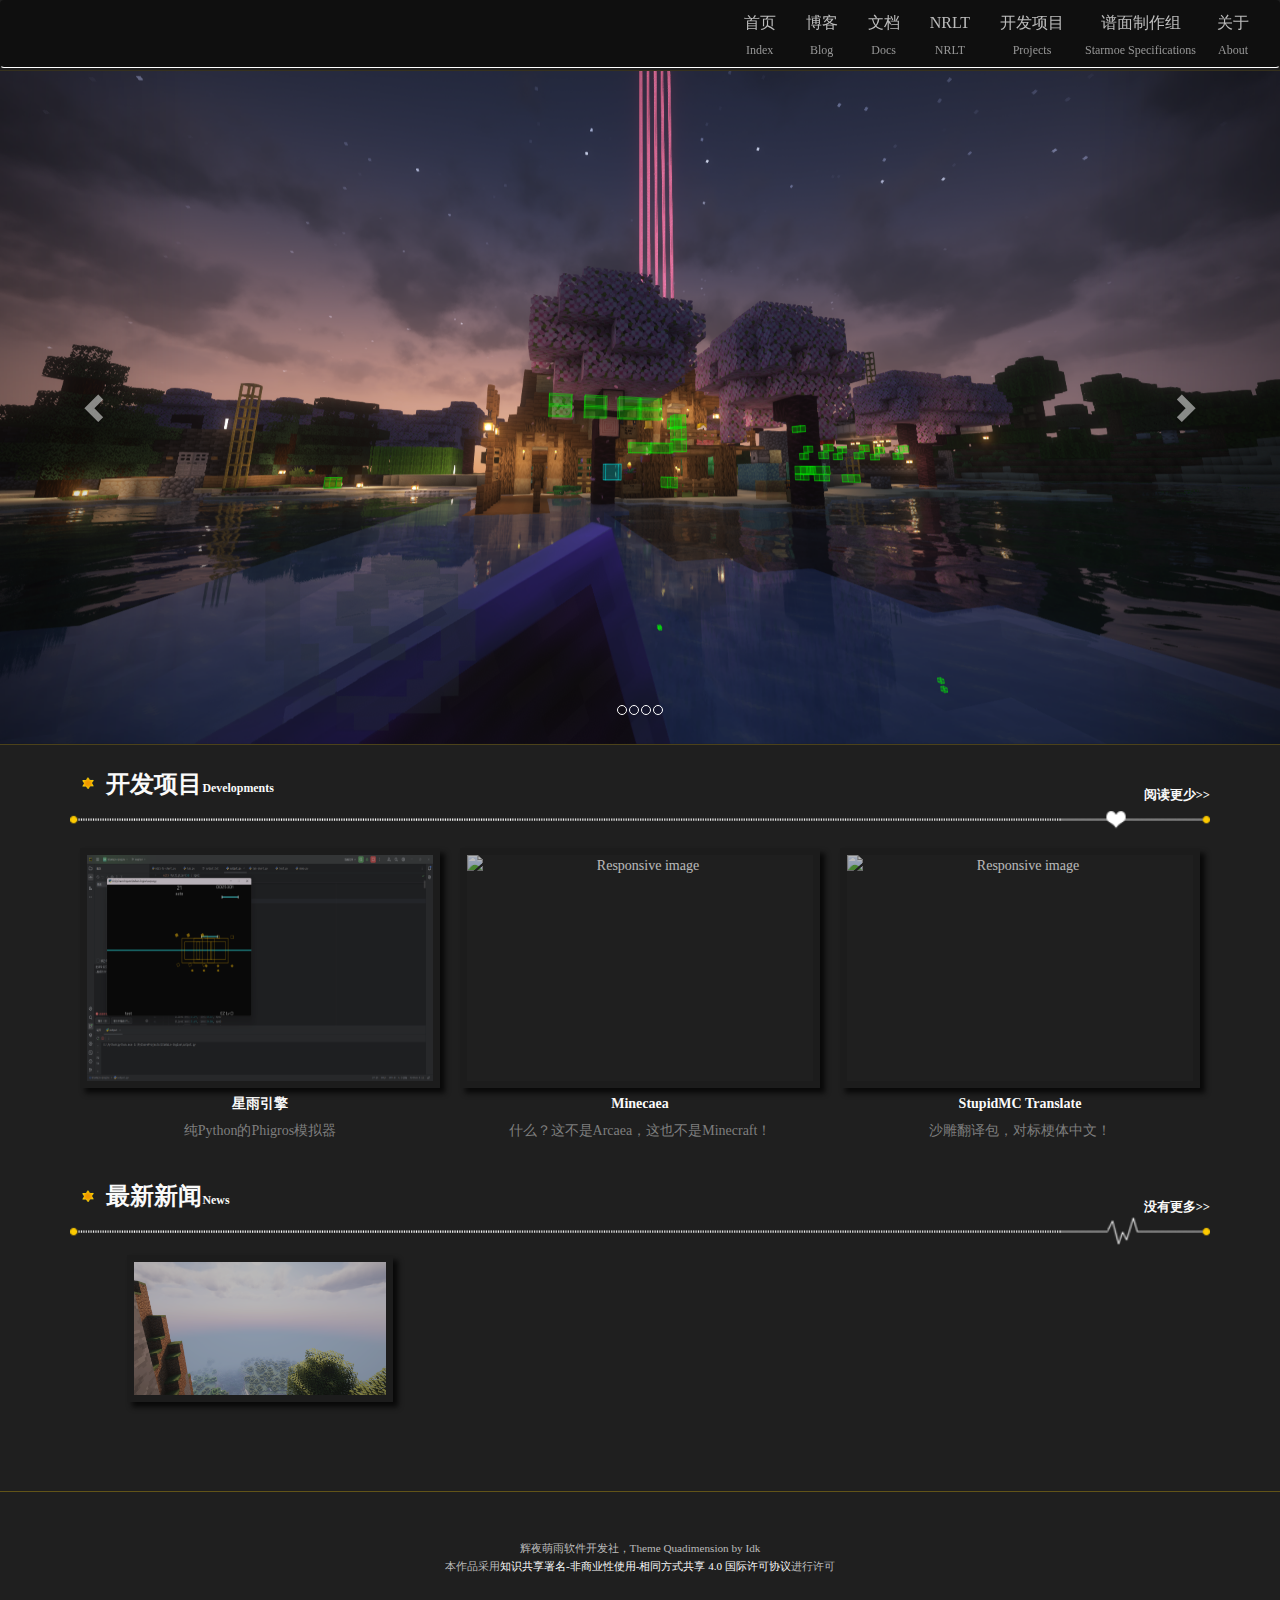
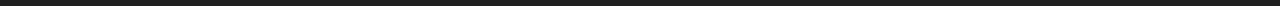
==== index.html @ 9dc1056e "Add files via upload" ====
<!doctype html>
<html>
<head>
    <meta charset="utf-8">
    <title>萌雨社-MoeRain Software Developments</title>

    <!--兼容性/你是我的我是你的谁-->
    <meta http-equiv="X-UA-Compatible" content="IE=edge">
    <meta name="renderer" content="webkit">
    <meta name="viewport" content="width=device-width, initial-scale=1.0">

    <link type="text/css" rel="stylesheet" href="statics/starindex/css/bootstrap.css">
    <link type="text/css" rel="stylesheet" href="statics/starindex/css/reset.css">
    <link type="text/css" rel="stylesheet" href="statics/starindex/css/index_style.css">
    <link type="text/css" rel="stylesheet" href="statics/starindex/css/animate.css">
    <link type="text/css" rel="stylesheet" href="statics/starindex/css/news_style.css">
    <script type="text/javascript" src="statics/starindex/js/jquery.min.js"></script>
    <script type="text/javascript" src="statics/starindex/js/bootstrap.min.js"></script>
    <script type="text/javascript" src="statics/starindex/js/wow.js"></script>
    <script src="statics/starindex/src/js/uikit.min.js"></script>
    <script src="statics/starindex/src/js/components/sticky.js"></script>
    <script type="text/javascript">


        new WOW().init();
        $(function(){
            $(".item:eq(0)").addClass("active")

            var itemlength=$(".item").length;
            console.log(itemlength);

            for(i=0;i<itemlength;i++){
                ceshi= '<li data-target="#carousel-example-generic" data-slide-to="'+i+'" ></li>'
//               alert(ceshi)
                $(".carousel-indicators").append(ceshi);
            }
        })

    </script>
    <style>
        .release_box .img-responsive{
            height: 240px !important;
            margin: 0 auto;
        }
    </style>
    <div class="row">
    <nav id="menu" class="navbar navbar-default">
        <div class="navbar-header">
            <!--我们不能不要这段-->
            <!--<div class="logo">
                 <a href="index.html" title="回到主页"><img src="logo.png" class="img-responsive" alt="Responsive image"/>
                 </a>
             </div>-->
            <button type="button" class="navbar-toggle collapsed" data-toggle="collapse" data-target="#bs-example-navbar-collapse-1" aria-expanded="false">
                <span class="sr-only"></span>
                <span class="icon-bar"></span>
                <span class="icon-bar"></span>
                <span class="icon-bar"></span>
            </button>
        </div>
        <div class="collapse navbar-collapse " id="bs-example-navbar-collapse-1">
            <ul class="nav navbar-nav col-md-12 menu">
                <!--<li>
                 <form class="navbar-form navbar-left" role="search" style="padding: 10px 15px">

                         <div class="form-group" style="width: ">
                             <input type="text" class="form-control input-sm" placeholder="搜索萌雨社或者NRLT" id="bdcsMain">
                         </div>
                         <button type="submit" class="btn  glyphicon glyphicon-search" style="padding: 4px !important;"></button>
                     </form>
                 </li>-->
                <li><a href="index.html" title="返回首页">首页</a>
                    <p>Index</p>
                    <span class="line line-bottom"></span>
                </li>
                <li>
                    <a href="https://moerain.cn" title="辉夜星瞳/寒月孤星共同的博客">博客</a>
                    <p>Blog</p>
                    <span class="line line-bottom"></span>
                </li>
                <li>
                    <a href="https://docs.moerain.cn" title="社开源文档">文档</a>
                    <p>Docs</p>
                    <span class="line line-bottom"></span>
                </li>
                <li>
                    <a href="https://www.nuanr-mxi.com" title="由NuanR_Mxi暖日创建的暖日明曦开发组">NRLT</a>
                    <p>NRLT</p>
                    <span class="line line-bottom"></span>
                </li>
                <li>
                    <a href="dev.html" title="列举了社里正在开发的项目">开发项目</a>
                    <p>Projects</p>
                    <span class="line line-bottom"></span>
                <li>
                    <a href="chart.html" title="最新、最热、时下流行！">谱面制作组</a>
                    <p>Starmoe Specifications</p>
                    <span class="line line-bottom"></span>
                </li>
                <li>
                    <a href="chart.html" title="你想要的一切都在这里">关于</a>
                    <p>About</p>
                    <span class="line line-bottom"></span>
                </li>

            </ul>
        </div>
    </nav>
</div>
    <!--滚动轮播图-->
    <div id="roll_pics" class="row">
        <div id="carousel-example-generic" class="carousel slide" data-ride="carousel">
            <ol class="carousel-indicators">

            </ol>

            <div class="carousel-inner" role="listbox">
                <div class="item ">
                    <a href="index.html" title="夜色下的辉夜星瞳的小屋"><img src="/statics/starindex/pictures/start1.png" class="center-block img-responsive" alt="Responsive image">
                    </a>
                </div><div class="item ">
                <a href="index.html" title="寒月孤星"><img src="/statics/starindex/pictures/start2.png" class="center-block img-responsive" alt="Responsive image">
                </a>
            </div>
                <div class="item ">
                    <a href="index.html" title="夜色下的辉夜星瞳的小屋"><img src="/statics/starindex/pictures/start3.png" class="center-block img-responsive" alt="Responsive image">
                    </a>
                </div>
                <div class="item ">
                    <a href="index.html" title="夜色下的辉夜星瞳的小屋"><img src="/statics/starindex/pictures/start4.png" class="center-block img-responsive" alt="Responsive image">
                    </a>
                </div>
            </div>
            <!--翻页控制-->
            <a class="left carousel-control" href="index.html#carousel-example-generic" role="button" data-slide="prev">
                <span class="glyphicon glyphicon-chevron-left" aria-hidden="true"></span>
            </a>
            <a class="right carousel-control" href="index.html#carousel-example-generic" role="button" data-slide="next">
                <span class="glyphicon glyphicon-chevron-right" aria-hidden="true"></span>
            </a>
        </div>

    </div>
    <!--release三格信息-->
    <div class="container">
        <div data-wow-delay="0.1s" data-wow-duration="500" class="row wow fadeIn">
            <div id="releases">

                <div class="release_title">
                    <img src="/statics/starindex/pictures/star2.png" class="img-responsive star" alt="Responsive image"/><a href="release.shtml" title=""><span>开发项目</span><span style="font-size: 0.5em !important;">Developments</span></a>
                    <a href="index.php?a=lists&amp;catid=27" class="more" style="font-size:0.9em;float:right;padding-top:20px;" title="">阅读更少&gt;&gt;</a>
                    <img src="/statics/starindex/pictures/heart_line2.png" class="img-responsive heart_line" style="padding-bottom:10px;" alt="Responsive image"/>
                </div>
                <div class="col-md-4 release_box">
                    <a href="https://www.bilibili.com/video/BV1u9ytY2Exj?vd_source=47b09379c739b93112b1dcb31d048596" title="星雨引擎测试视频"><img src="/statics/starindex/pictures/StaRain-Engine.png" class="img-responsive" alt="Responsive image"/>
                    </a>
                    <div class="release_textTitle">
                        <a href="https://Github.com/EastCation/StaRain-Engine" title="Github页面">星雨引擎</a>
                        <p>纯Python的Phigros模拟器</p>
                    </div>
                </div><div class="col-md-4 release_box">
                <a href="https://www.bilibili.com/read/cv36510495/" title="Minecaea实机界面"><img src="/statics/starindex/pictures/minecaea.png" class="img-responsive" alt="Responsive image"/>
                </a>
                <div class="release_textTitle">
                    <a href="https://www.bilibili.com/read/cv36510495/" title="Minecaea的b站介绍">Minecaea</a>
                    <p>什么？这不是Arcaea，这也不是Minecraft！</p>
                </div>
            </div>
                <div class="col-md-4 release_box">
                    <a href="https://modrinth.com/resourcepack/stupid-mc-translate-chn" title="沙雕翻译包界面"><img src="https://cdn.modrinth.com/data/k4R3Ahua/images/a77dfd01aa6ac21c19046fe439dfd9f67c2a39d8.png" class="img-responsive" alt="Responsive image"/>
                    </a>
                    <div class="release_textTitle">
                        <a href="https://modrinth.com/resourcepack/stupid-mc-translate-chn" title="沙雕翻译包">StupidMC Translate</a>
                        <p> 沙雕翻译包，对标梗体中文！ </p>
                    </div>
                </div>            <div class="col-md-4 release_box">
            </div>
            </div>
        </div>

        <!--news信息-->
        <div class="row">
            <div id="news">
                <div class="news_title">
                    <img src="/statics/starindex/pictures/star2.png" class="img-responsive star" alt="Responsive image"/><a href="blog.shtml" title=""><span>最新新闻</span><span style="font-size: 0.5em !important;">News</span></a>
                    <a href="blog.html" class="more" style="font-size:0.9em;float:right;padding-top:20px;" title="">没有更多&gt;&gt;</a>
                    <img src="/statics/starindex/pictures/heart_line.png" class="img-responsive heart_line" style="padding-bottom:10px;" alt="Responsive image"/>
                </div>
                <div class="col-md-4">
                    <div class="tv_icon">
                        <a href="https://www.minecraft.net/zh-hans/article/minecraft-beta---preview---1-19-0-20" title="这是一张配图，仅此而已；你还想要什么呢？"> <img src="/statics/starindex/pictures/bg.png" class="img-responsive" alt="Responsive image"/></a>
                    </div>
                </div>
                <div class="col-md-6 news_box">

                    <div data-wow-delay="0.1s" data-wow-duration="600" class="news_menu wow fadeIn">
                        <span class="glyphicon glyphicon-star"></span>
                        <a href="https://www.minecraft.net/en-us/article/the-wild-update-out-today-java" target="_blank" title="不是似了">萌雨社进入休眠状态</a><span class="news_time" style="float: right">2024-10-08</span>
                    </div><div data-wow-delay="0.1s" data-wow-duration="600" class="news_menu wow fadeIn">
                    <span class="glyphicon glyphicon-star"></span>
                    <a href="https://eastcation.github.io/Twilight-VI/blogs/202110021.html" target="_blank" title="鸣谢名单">萌雨社/沙雕翻译包演职员表</a><span class="news_time" style="float: right">2021-10-21</span>
                </div><div data-wow-delay="0.1s" data-wow-duration="600" class="news_menu wow fadeIn">
                    <span class="glyphicon glyphicon-star"></span>
                    <a href="00.shtml" target="_blank" title="哈哈，攻击网页的感觉真爽！">糟糕！这条消息被攻击了！</a><span class="news_time" style="float: right">????-??-??</span>
                </div><div data-wow-delay="0.1s" data-wow-duration="600" class="news_menu wow fadeIn">
                    <span class="glyphicon glyphicon-star"></span>
                    <a href="/blog/202203019.html" target="_blank" title="真的有“我的世界网页版！”Minecraft 4K介绍与游玩方法">真的有“我的世界网页版！”Minecraft 4K介绍与游玩方法</a><span class="news_time" style="float: right">2022-03-19</span>
                </div>            </div>
            </div>

        </div>
    </div>

    <!--开源许可-->
    <div id="footer" class="row">
        <p>
            <br>辉夜萌雨软件开发社，Theme Quadimension by Idk<br />本作品采用<a rel="license" href="http://creativecommons.org/licenses/by-nc-sa/4.0/">知识共享署名-非商业性使用-相同方式共享 4.0 国际许可协议</a>进行许可
        </p>
    </div>
</head>

</html>
---- statics/starindex/css/index_style.css ----
body {
    font-family: 'Microsoft YaHei';
    font-size: 14px;
    color: aliceblue;
    text-align: center;
    background-color: #1f1f1f;
}

.x_line {
    background: url(/statics/starindex/pictures/x_line.png) repeat;
    width: 100%;
    height: 5px;
    margin: 15px 0;
    opacity: 0.7;
}

.breadcrumb {
    padding: 8px 5px;
    margin-top: 5%;
    margin-bottom: 10px;
    list-style: none;
    background-color: transparent;
    border-radius: 4px;
    -o-border-radius: 4px;
    -moz-border-radius: 4px;
    -ms-border-radius: 4px;
    -webkit-border-radius: 4px;
    float: left;
}

.breadcrumb a {
    text-decoration: none;
}

.breadcrumb > li + li:before {
    padding: 0 5px;
    color: #00e1ff;
    content: "/\00a0";
}

a {
    color: #fafafa;
    text-decoration: none;
}

ul li {
    list-style-type: none;
}

.col-md-8,
.col-md-4,
.col-md-5,
.col-md-6,
.col-md-7,
.col-md-10,
.col-md-1,
.col-md-2,
.col-md-3,
.col-md-9,
.col-md-11,
.col-md-12 {
    position: relative;
    min-height: 1px;
    padding: 0;
    margin: 0;
}

.row {
    margin-right: 0;
    margin-left: 0;
}

#menu {
    width: 100%;
    z-index: 10;
    position: fixed;
}

.menu p {
    font-size: 12px;
    color: #969696;
    padding: 6px;
    cursor: default;
    font-family: cursive;
}

.navbar-default {
    background-color: rgba(0, 0, 0, 0.5);
    border-color: transparent;
    -o-border-color: transparent;
    -moz-border-color: transparent;
    -ms-border-color: transparent;
    -webkit-border-color: transparent;
    border-bottom: 1px solid rgb(255, 255, 255);
    -o-border-bottom: 1px solid rgb(255, 255, 255);
    -moz-border-bottom: 1px solid rgb(255, 255, 255);
    -ms-border-bottom: 1px solid rgb(255, 255, 255);
    -webkit-border-bottom: 1px solid rgb(230, 230, 230);
}

.navbar-default .navbar-nav > li > a {
    color: #bcbcbc;
    font-size: 16px;
    height: 1.5em;
    line-height: 1.5em;
    transition: 0.35s ease;
    -o-transition: 0.35s ease;
    -ms-transition: 0.35s ease;
    -moz-transition: 0.35s ease;
    -webkit-transition: 0.35s ease;
}

.navbar-default .navbar-nav > li > a:focus {
    color: rgba(255, 208, 11, 1);
}

.nav > li > a {
    position: relative;
    display: inline-block;
    padding: 10px 15px;
}

.navbar-default .navbar-nav > li > a:after {
    content: "";
    position: absolute;
    border-bottom: 2px solid rgb(11, 255, 243);
    -moz-border-bottom: 2px solid rgb(11, 255, 255);
    -ms-border-bottom: 2px solid rgb(11, 255, 235);
    -o-border-bottom: 2px solid rgb(11, 255, 255);
    -webkit-border-bottom: 2px solid rgb(11, 247, 255);
    bottom: -15px;
    left: 100%;
    width: 0;
    transition: width 0.35s, left 0.35s;
    -webkit-transition: width 0.35s, left 0.35s;
    -moz-transition: width 0.35s, left 0.35s;
    border-radius: 100%;
    -o-border-radius: 100%;
    -moz-border-radius: 100%;
    -ms-border-radius: 100%;
    -webkit-border-radius: 100%;
}

.navbar-default .navbar-nav > li > a:hover {
    text-shadow: 1px 1px 6px #fff;
    -moz-text-shadow: 1px 1px 6px #fff;
    -webkit-text-shadow: 1px 1px 6px #fff;
    color: #fafafa;
}

.navbar-default .navbar-nav > li > a:hover:after {
    left: 0;
    width: 90%;
    transition: width 0.35s;
    -webkit-transition: width 0.35ms;
    -moz-transition: width 0.35s;
    border-bottom: 2px solid rgba(255, 255, 255, 1);
    -o-border-bottom: 2px solid rgba(255, 255, 255, 1);
    -moz-border-bottom: 2px solid rgba(255, 255, 255, 1);
    -ms-border-bottom: 2px solid rgba(255, 255, 255, 1);
    -webkit-border-bottom: 2px solid rgba(255, 255, 255, 1);
    border-radius: 10px;
    -o-border-radius: 10px;
    -moz-border-radius: 10px;
    -ms-border-radius: 10px;
    -webkit-border-radius: 10px;
}

.navbar-default .navbar-nav > .open > a,
.navbar-default .navbar-nav > .open > a:hover,
.navbar-default .navbar-nav > .open > a:focus,
.release_title a:hover,
.release_textTitle a:hover,
.news_textTitle a:hover,
.news_title a:hover,
.special_title a:hover,
.others_textTitle a:hover,
.others_title a:hover,
.special_textTitle a:hover {
    color: #00eeff;
    background-color: transparent;
}

.navbar-default .navbar-toggle {
    border: 1px solid #ededed;
    -o-border: 1px solid #ededed;
    -moz-border: 1px solid #ededed;
    -ms-border: 1px solid #ededed;
    -webkit-border: 1px solid #ededed;
}

.navbar-default .navbar-toggle .icon-bar,
.navbar-default .navbar-toggle:hover,
.navbar-default .navbar-toggle:focus {
    background-color: #fff;
}

.navbar-default .navbar-toggle:hover .icon-bar,
.navbar-default .navbar-toggle:focus .icon-bar {
    background-color: rgb(255, 208, 11);
}

.navbar-collapse.in {
    overflow-y: hidden;
}

#bs-example-navbar-collapse-1 {
    float: right !important;
}

.logo img {
    width: 250px;
    height: auto;
    float: left;
    padding: 5px 10px 15px 30px;
    display: inline-block;
}

#roll_pics {
    border-bottom: 1px solid rgba(255, 208, 11, 0.2);
    -o-border-bottom: 1px solid rgba(255, 208, 11, 0.2);
    -moz-border-bottom: 1px solid rgba(255, 208, 11, 0.2);
    -ms-border-bottom: 1px solid rgba(255, 208, 11, 0.2);
    -webkit-border-bottom: 1px solid rgba(255, 208, 11, 0.2);
    border-top: 1px solid rgba(255, 208, 11, 0.1);
    -o-border-top: 1px solid rgba(255, 208, 11, 0.1);
    -moz-border-top: 1px solid rgba(255, 208, 11, 0.1);
    -ms-border-top: 1px solid rgba(255, 208, 11, 0.1);
    -webkit-border-top: 1px solid rgba(255, 208, 11, 0.1);
    margin-top: 70px;
}

#releases,
#news,
#others,
#special {
    margin-top: 20px;
}

.release_title a,
.others_title a,
.news_title a {
    display: inline-block;
    float: left;
}

.release_title .star,
.others_titles .star,
.news_title .star {
    width: 1.2%;
    height: auto;
    display: block;
    float: left;
    margin: 1%;
}

.release_title .heart_line,
.others_title .heart_line,
.news_title .heart_line {
    display: inline-block;
    float: right;
    bottom: 10px;
    width: 100%;
}

.release_title a,
.release_textTitle a,
.others_title a,
.others_textTitle a,
.news_textTitle a,
.news_title a,
.special_title a,
.special_textTitle a {
    text-decoration: none;
    font-size: 1.7em;
    font-weight: bold;
    transition: 0.35s ease;
    -o-transition: 0.35s ease;
    -ms-transition: 0.35s ease;
    -moz-transition: 0.35s ease;
    -webkit-transition: 0.35s ease;
}

.release_textTitle a,
.others_textTitle a,
.news_textTitle a {
    display: block;
    margin: 5px auto;
    font-size: 1em;
    text-align: center;
}

.release_textTitle:hover p {
    color: #c6c6c6;
}

.release_textTitle p {
    font-size: 14px;
    color: #7e7e7e;
    /*text-indent: 2em;*/
    text-align: left;
    transition: 0.35s ease;
    -o-transition: 0.35s ease;
    -ms-transition: 0.35s ease;
    -moz-transition: 0.35s ease;
    -webkit-transition: 0.35s ease;
    cursor: default;
    text-align: center;
}

.release_box {
    padding: 5px 10px;
}

.release_box img {
    border: 7px solid rgba(0, 0, 0, 0.1);
    -o-border: 7px solid rgba(0, 0, 0, 0.1);
    -moz-border: 7px solid rgba(0, 0, 0, 0.1);
    -ms-border: 7px solid rgba(0, 0, 0, 0.1);
    -webkit-border: 7px solid rgba(0, 0, 0, 0.1);
    opacity: 0.7;
    box-shadow: 5px 5px 5px #000;
    transition: 0.35s ease;
    -o-transition: 0.35s ease;
    -ms-transition: 0.35s ease;
    -moz-transition: 0.35s ease;
    -webkit-transition: 0.35s ease;
}

.release_box img:hover {
    border: 3px solid rgba(234, 234, 234, 1);
    -o-border: 3px solid rgba(234, 234, 234, 1);
    -moz-border: 3px solid rgba(234, 234, 234, 1);
    -ms-border: 3px solid rgba(234, 234, 234, 1);
    -webkit-border: 3px solid rgba(234, 234, 234, 1);
    opacity: 1;
}

.news_box,
.others_box {
    line-height: 2.0 !important;
    margin-left: 5%;
}

.news_menu,
.others_menu {
    padding: 10px;
    text-align: left;
    border-bottom: dashed 1px #000000;
    -o-border-bottom: dashed 1px #000000;
    -moz-border-bottom: dashed 1px #000000;
    -ms-border-bottom: dashed 1px #000000;
    -webkit-border-bottom: dashed 1px #000000;
}

.tv_icon img {
    opacity: 0.7;
    width: 70%;
    margin: auto auto;
    border: 7px solid rgba(0, 0, 0, 0.1);
    -o-border: 7px solid rgba(0, 0, 0, 0.1);
    -moz-border: 7px solid rgba(0, 0, 0, 0.1);
    -ms-border: 7px solid rgba(0, 0, 0, 0.1);
    -webkit-border: 7px solid rgba(0, 0, 0, 0.1);
    opacity: 0.7;
    box-shadow: 5px 5px 5px #000;
    transition: 0.35s ease;
    -o-transition: 0.35s ease;
    -ms-transition: 0.35s ease;
    -moz-transition: 0.35s ease;
    -webkit-transition: 0.35s ease;
}
.tv_icon img:hover {
    border: 3px solid rgba(234, 234, 234, 1);
    -o-border: 3px solid rgba(234, 234, 234, 1);
    -moz-border: 3px solid rgba(234, 234, 234, 1);
    -ms-border: 3px solid rgba(234, 234, 234, 1);
    -webkit-border: 3px solid rgba(234, 234, 234, 1);
    opacity: 1;
}


.news_menu a,
.others_menu a{
    display: inline-block;
    padding-right: 10px;
    transition: 0.35s ease;
    -o-transition: 0.35s ease;
    -ms-transition: 0.35s ease;
    -moz-transition: 0.35s ease;
    -webkit-transition: 0.35s ease;
}

.news_menu a:hover,
.news_menu a:focus,
.others a:hover,
.others a:focus{
    color: rgba(255, 208, 11, 1);
}

.news_menu p,
.others p{
    display: inline-block;
    padding-right: 20px;
    color: rgba(255, 208, 11, 1);
    cursor: default;
}

.news_time{
    padding-left: 3%;
    cursor: default;
    color: #5d5d5d;
}

.glyphicon {
    padding-right: 5px;
}

.news_menu a {
    text-decoration: none;
    color: aliceblue;
}

#footer {
    margin-top: 40px;
    background-color: #1f1f1f;
    text-align: center;
    color: #bcbcbc;
    padding: 30px;
    cursor: default;
    font-size: 0.8em;
    border-top: 1px solid rgba(255, 208, 11, 0.3);
    -o-border-top: 1px solid rgba(255, 208, 11, 0.3);
    -moz-border-top: 1px solid rgba(255, 208, 11, 0.3);
    -ms-border-top: 1px solid rgba(255, 208, 11, 0.3);
    -webkit-border-top: 1px solid rgba(255, 208, 11, 0.3);
}

@media(max-width:478px) {
    .logo img {
        width: 180px;
        height: auto;
        float: left;
        padding: 5px 10px 15px 30px;
        display: inline-block;
    }
    #roll_pics {
        border-bottom: 1px solid rgba(255, 208, 11, 0.2);
        -o-border-bottom: 1px solid rgba(255, 208, 11, 0.2);
        -moz-border-bottom: 1px solid rgba(255, 208, 11, 0.2);
        -ms-border-bottom: 1px solid rgba(255, 208, 11, 0.2);
        -webkit-border-bottom: 1px solid rgba(255, 208, 11, 0.2);
        border-top: 1px solid rgba(255, 208, 11, 0.1);
        -o-border-top: 1px solid rgba(255, 208, 11, 0.1);
        -moz-border-top: 1px solid rgba(255, 208, 11, 0.1);
        -ms-border-top: 1px solid rgba(255, 208, 11, 0.1);
        -webkit-border-top: 1px solid rgba(255, 208, 11, 0.1);
        margin-top: 50px;
    }
}
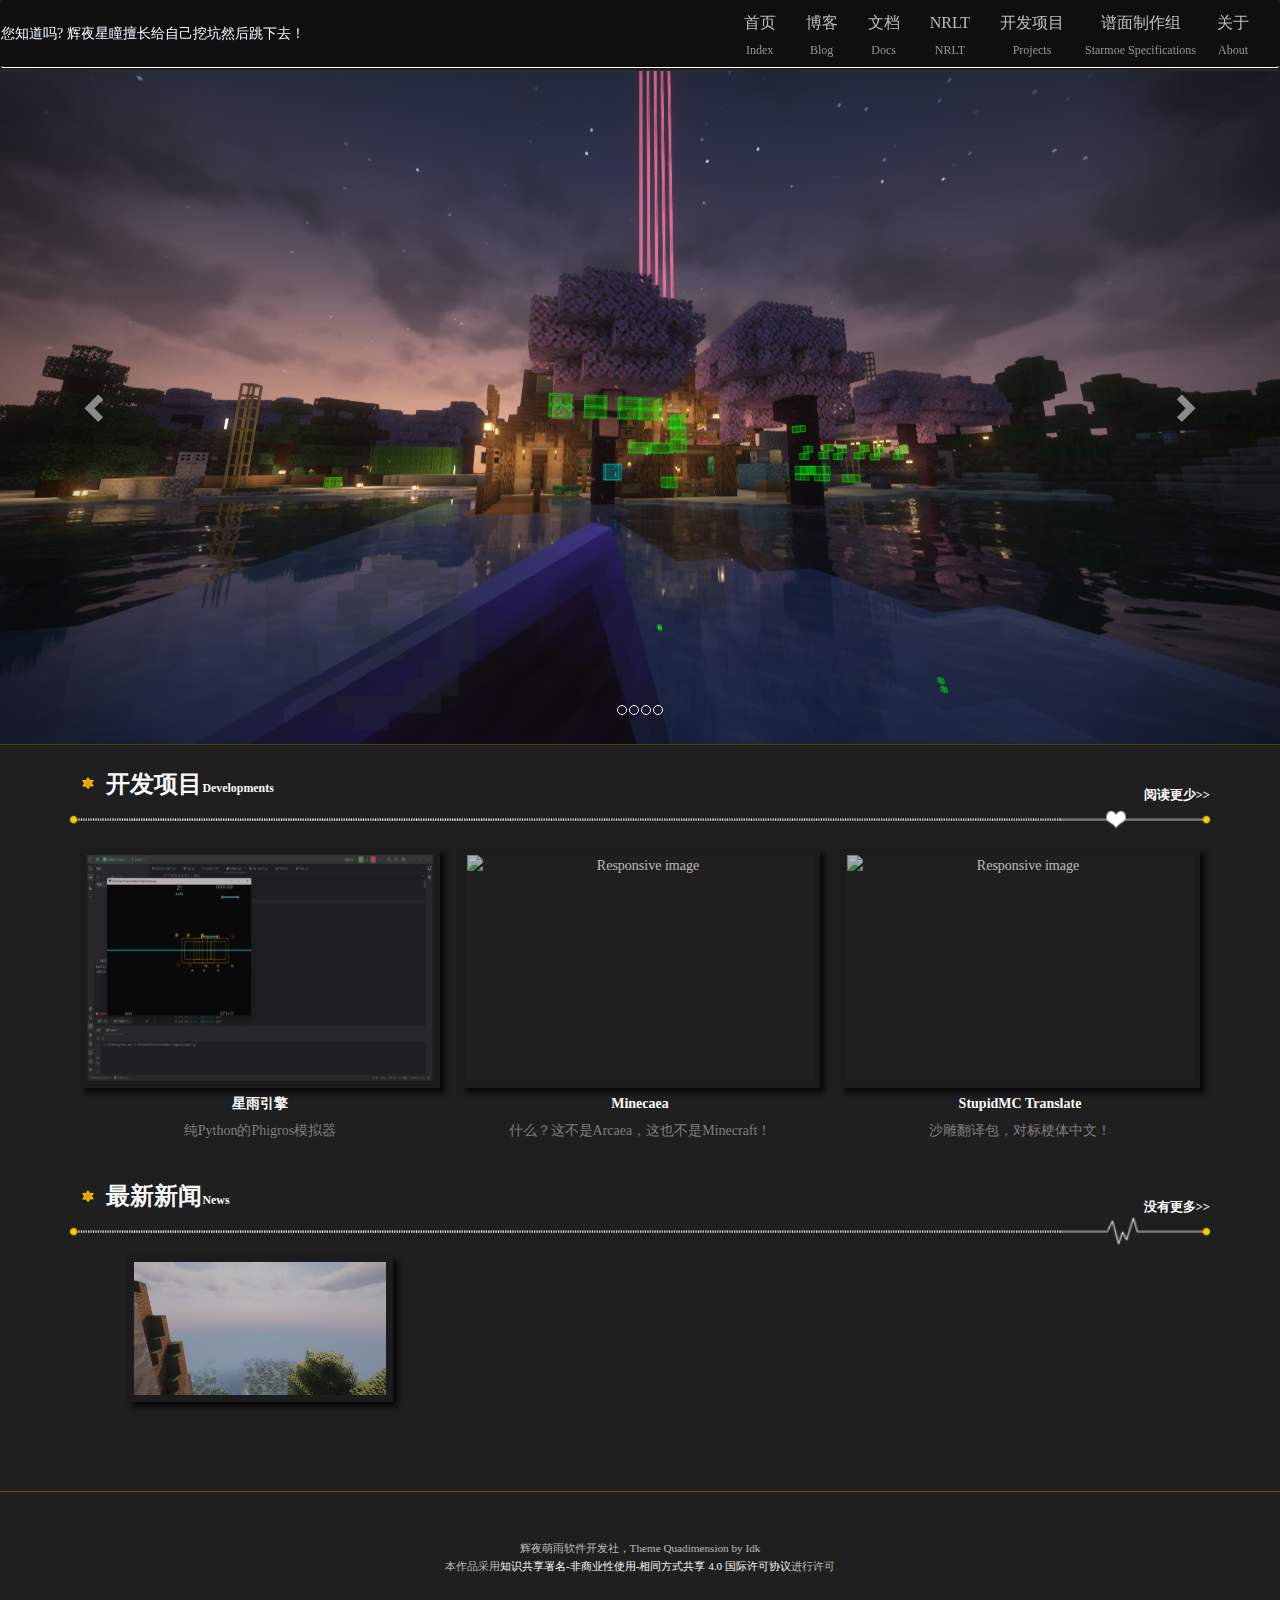
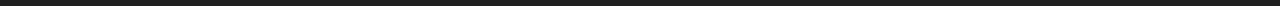
==== commit f901d84e: "加了一些小玩意儿" ====
--- a/index.html
+++ b/index.html
@@ -46,11 +46,10 @@
     <div class="row">
     <nav id="menu" class="navbar navbar-default">
         <div class="navbar-header">
-            <!--我们不能不要这段-->
-            <!--<div class="logo">
-                 <a href="index.html" title="回到主页"><img src="logo.png" class="img-responsive" alt="Responsive image"/>
-                 </a>
-             </div>-->
+            <!--“您知道吗”板块-->
+            <div class="logo">
+                <br>您知道吗? <span id="logo"></span>
+            </div>
             <button type="button" class="navbar-toggle collapsed" data-toggle="collapse" data-target="#bs-example-navbar-collapse-1" aria-expanded="false">
                 <span class="sr-only"></span>
                 <span class="icon-bar"></span>
@@ -58,6 +57,20 @@
                 <span class="icon-bar"></span>
             </button>
         </div>
+
+        <script>
+            // 从服务器获取随机提示
+            async function fetchHint() {
+                const response = await fetch('hints.txt');
+                const text = await response.text();
+                const hints = text.split('\n').filter(line => line.trim() !== '');
+                const randomHint = hints[Math.floor(Math.random() * hints.length)];
+                document.getElementById('logo').innerText = randomHint;
+            }
+
+            // 每次刷新页面时，重新加载随机提示
+            window.onload = fetchHint;
+        </script>
         <div class="collapse navbar-collapse " id="bs-example-navbar-collapse-1">
             <ul class="nav navbar-nav col-md-12 menu">
                 <!--<li>
@@ -98,7 +111,7 @@
                     <span class="line line-bottom"></span>
                 </li>
                 <li>
-                    <a href="chart.html" title="你想要的一切都在这里">关于</a>
+                    <a href="about.html" title="你想要的一切都在这里">关于</a>
                     <p>About</p>
                     <span class="line line-bottom"></span>
                 </li>
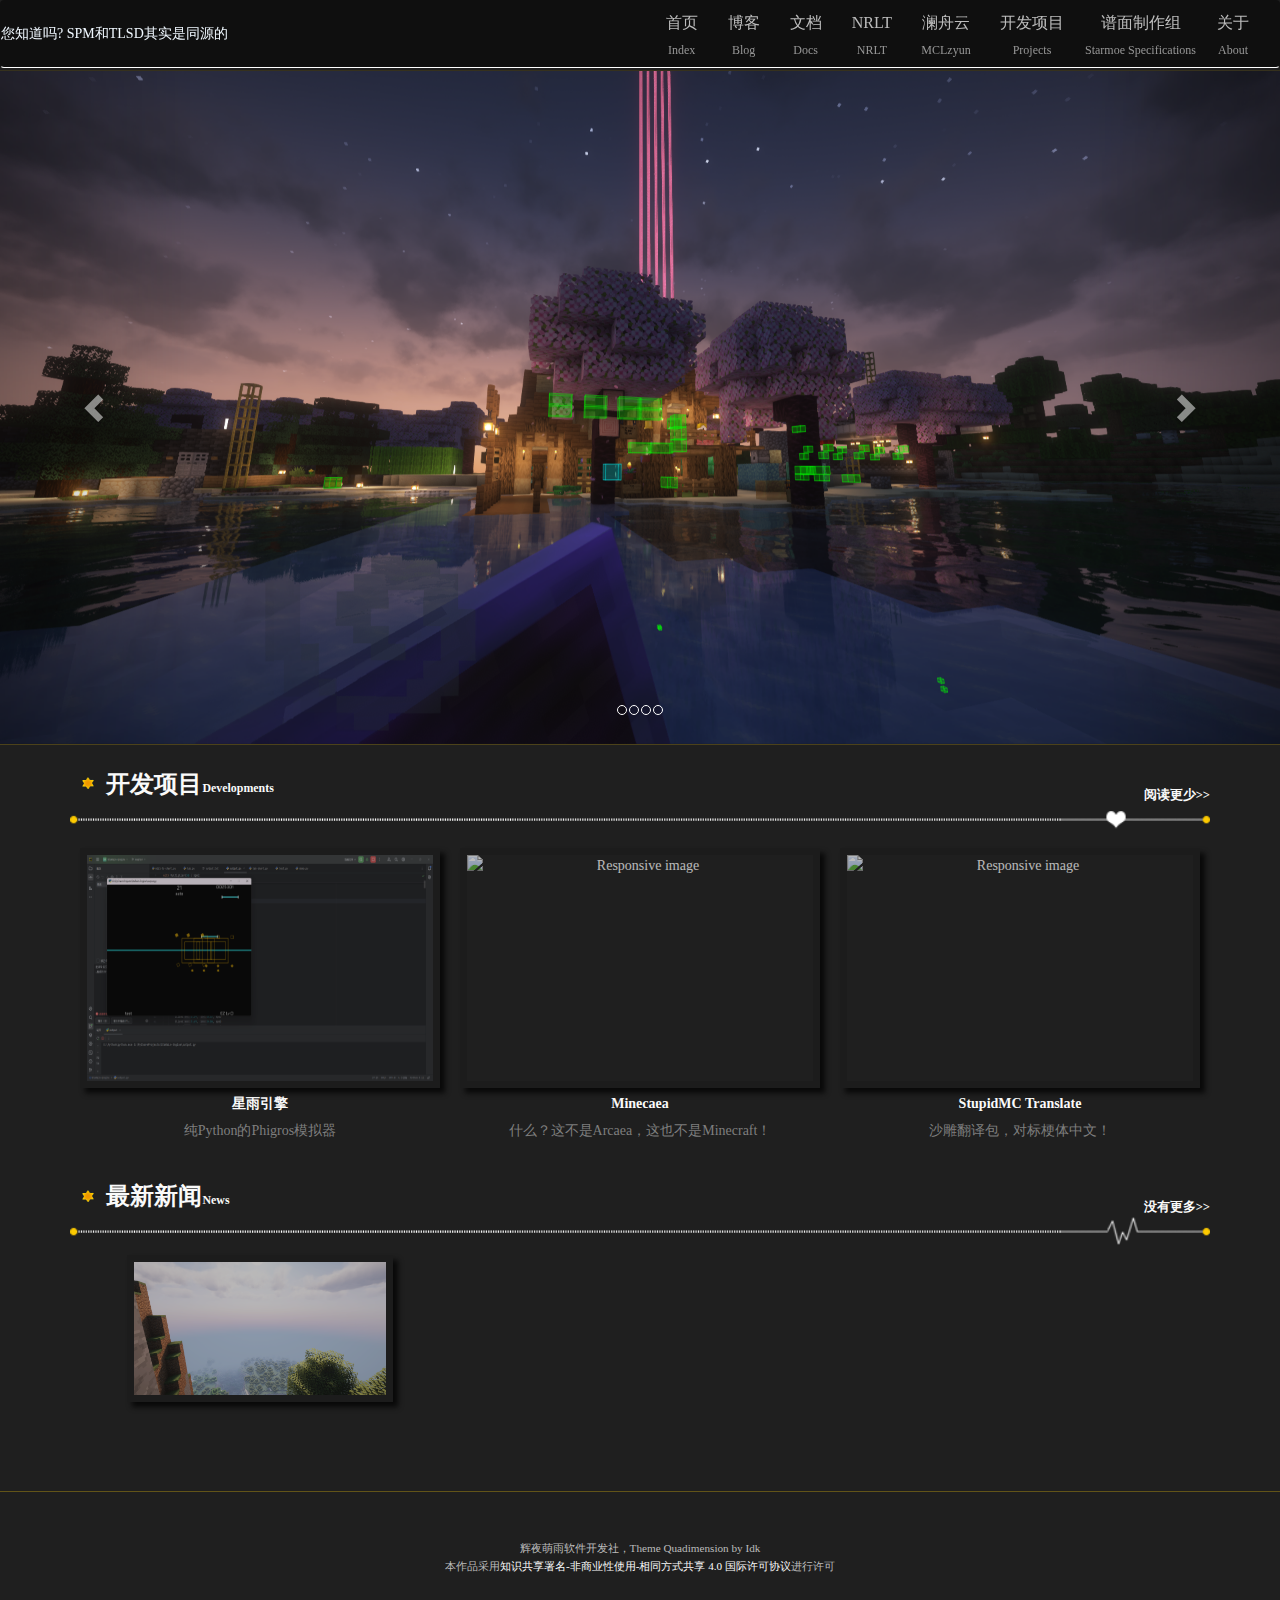
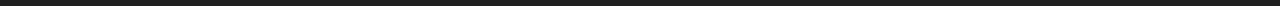
==== commit 770c944e: "将澜舟云加入导航栏" ====
--- a/index.html
+++ b/index.html
@@ -101,6 +101,10 @@
                     <p>NRLT</p>
                     <span class="line line-bottom"></span>
                 </li>
+                <li><a href="https://www.mclzyun.com" title="由真境维护的Minecraft服务器">澜舟云</a>
+                    <p>MCLzyun</p>
+                    <span class="line line-bottom"></span>
+                </li>
                 <li>
                     <a href="dev.html" title="列举了社里正在开发的项目">开发项目</a>
                     <p>Projects</p>
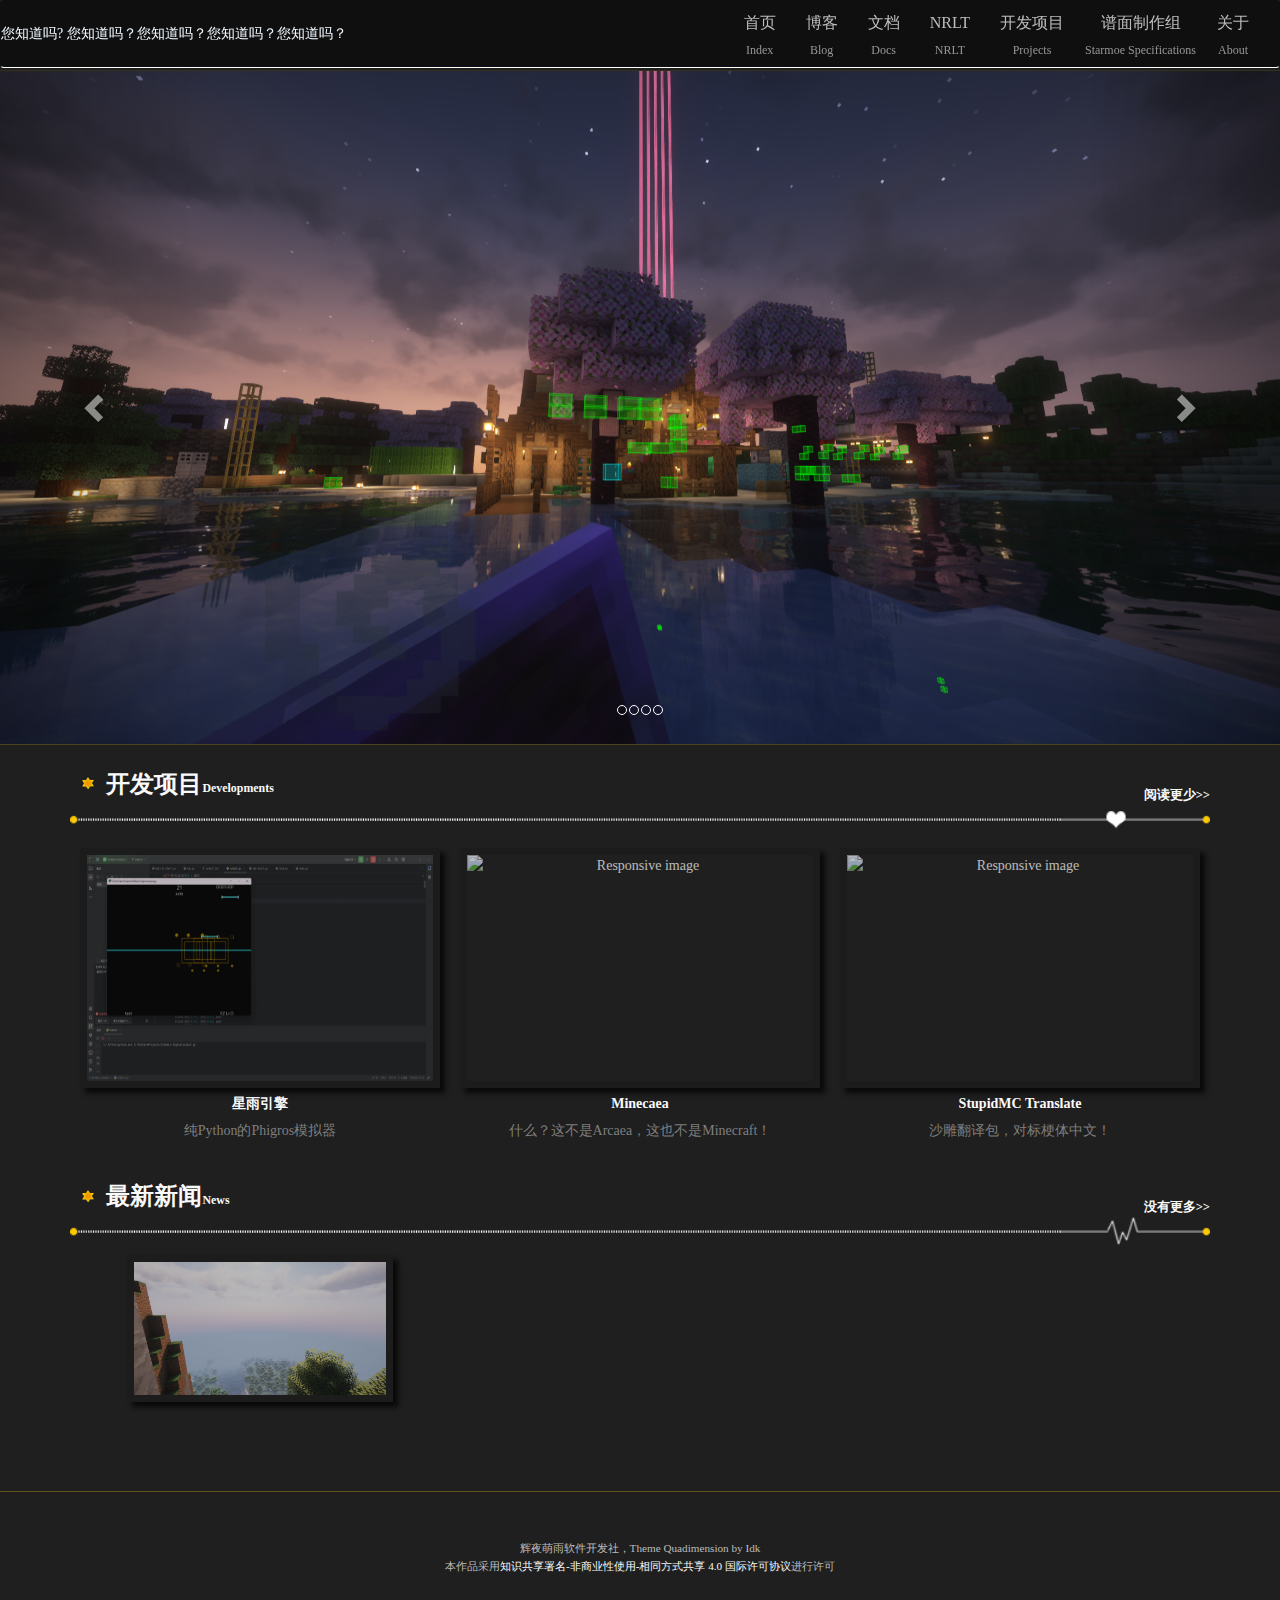
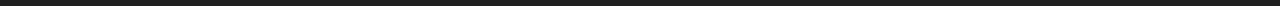
==== commit b1e2e10a: "撤销导航栏所做的更改" ====
--- a/index.html
+++ b/index.html
@@ -101,10 +101,6 @@
                     <p>NRLT</p>
                     <span class="line line-bottom"></span>
                 </li>
-                <li><a href="https://www.mclzyun.com" title="由真境维护的Minecraft服务器">澜舟云</a>
-                    <p>MCLzyun</p>
-                    <span class="line line-bottom"></span>
-                </li>
                 <li>
                     <a href="dev.html" title="列举了社里正在开发的项目">开发项目</a>
                     <p>Projects</p>
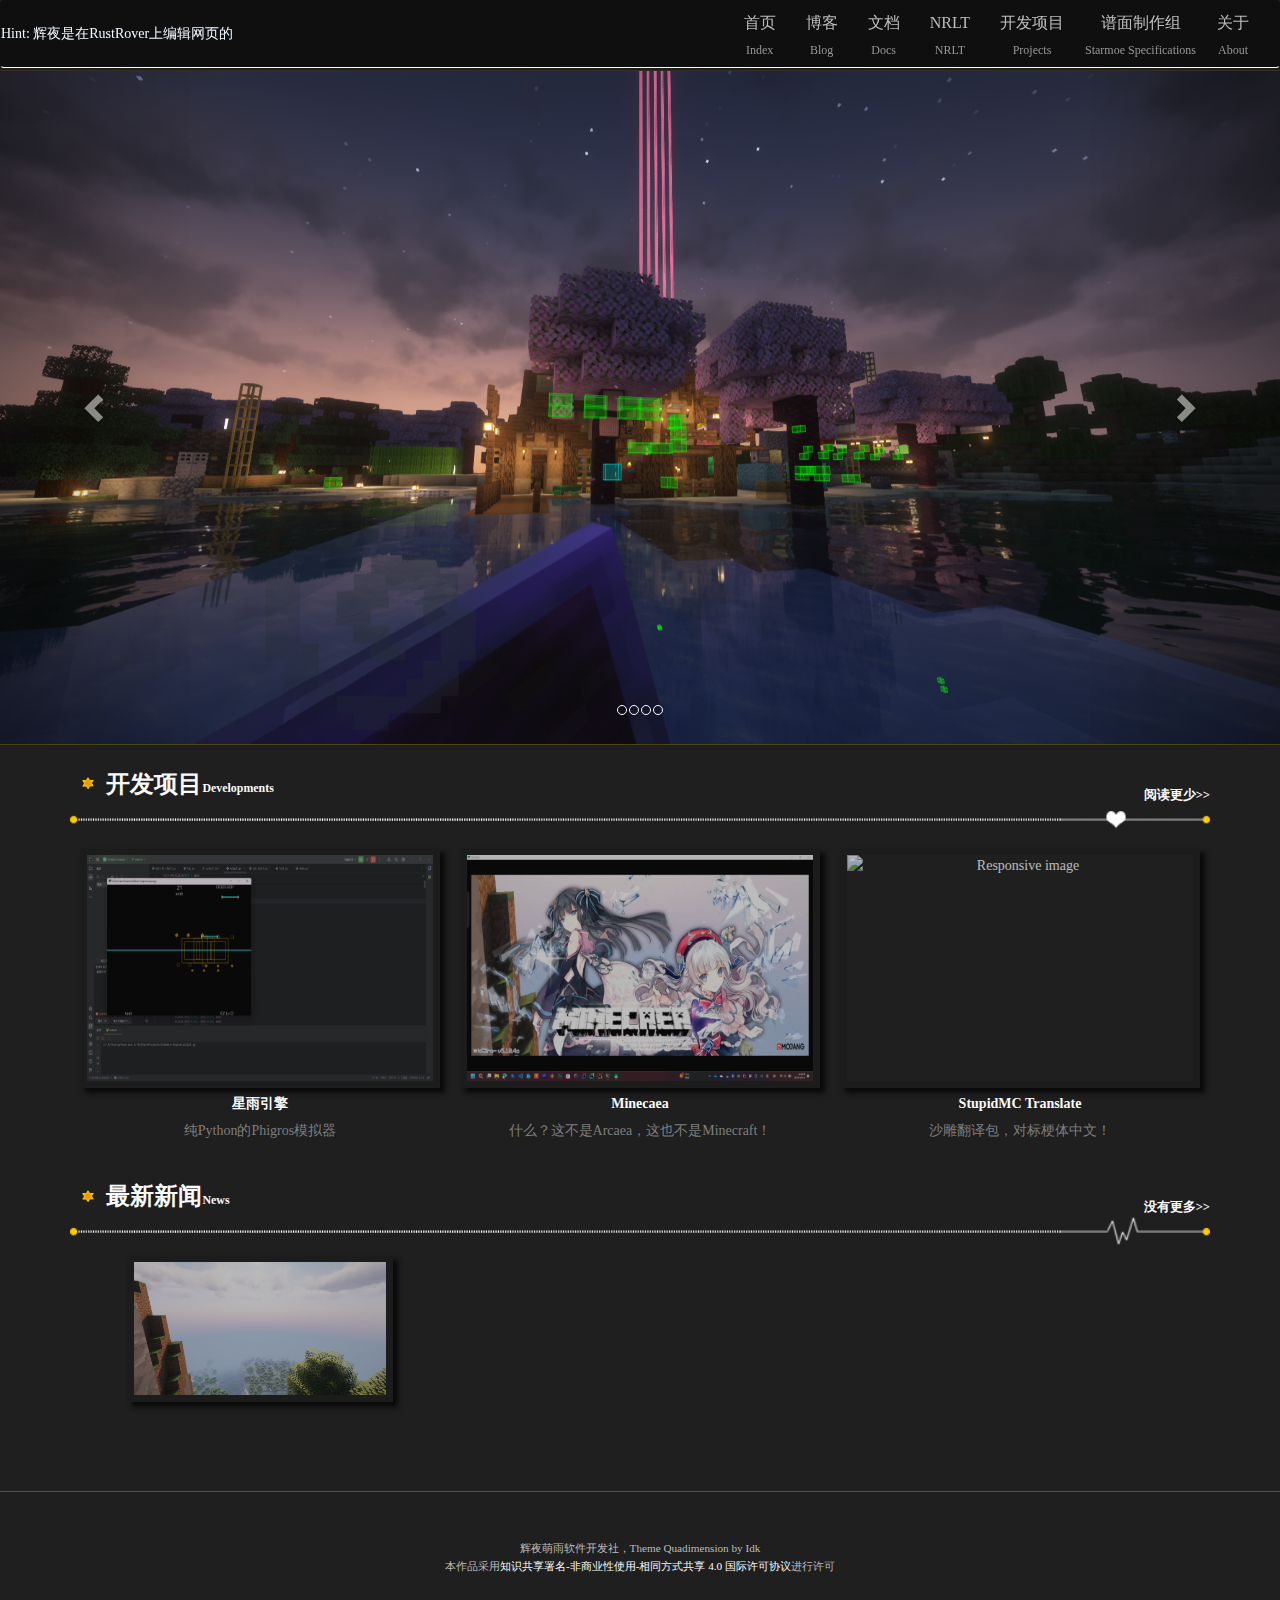
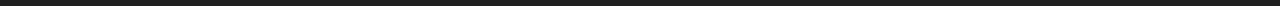
==== commit 88026408: "更新你知道吗板块" ====
--- a/index.html
+++ b/index.html
@@ -48,7 +48,7 @@
         <div class="navbar-header">
             <!--“您知道吗”板块-->
             <div class="logo">
-                <br>您知道吗? <span id="logo"></span>
+                <br>Hint: <span id="logo"></span>
             </div>
             <button type="button" class="navbar-toggle collapsed" data-toggle="collapse" data-target="#bs-example-navbar-collapse-1" aria-expanded="false">
                 <span class="sr-only"></span>
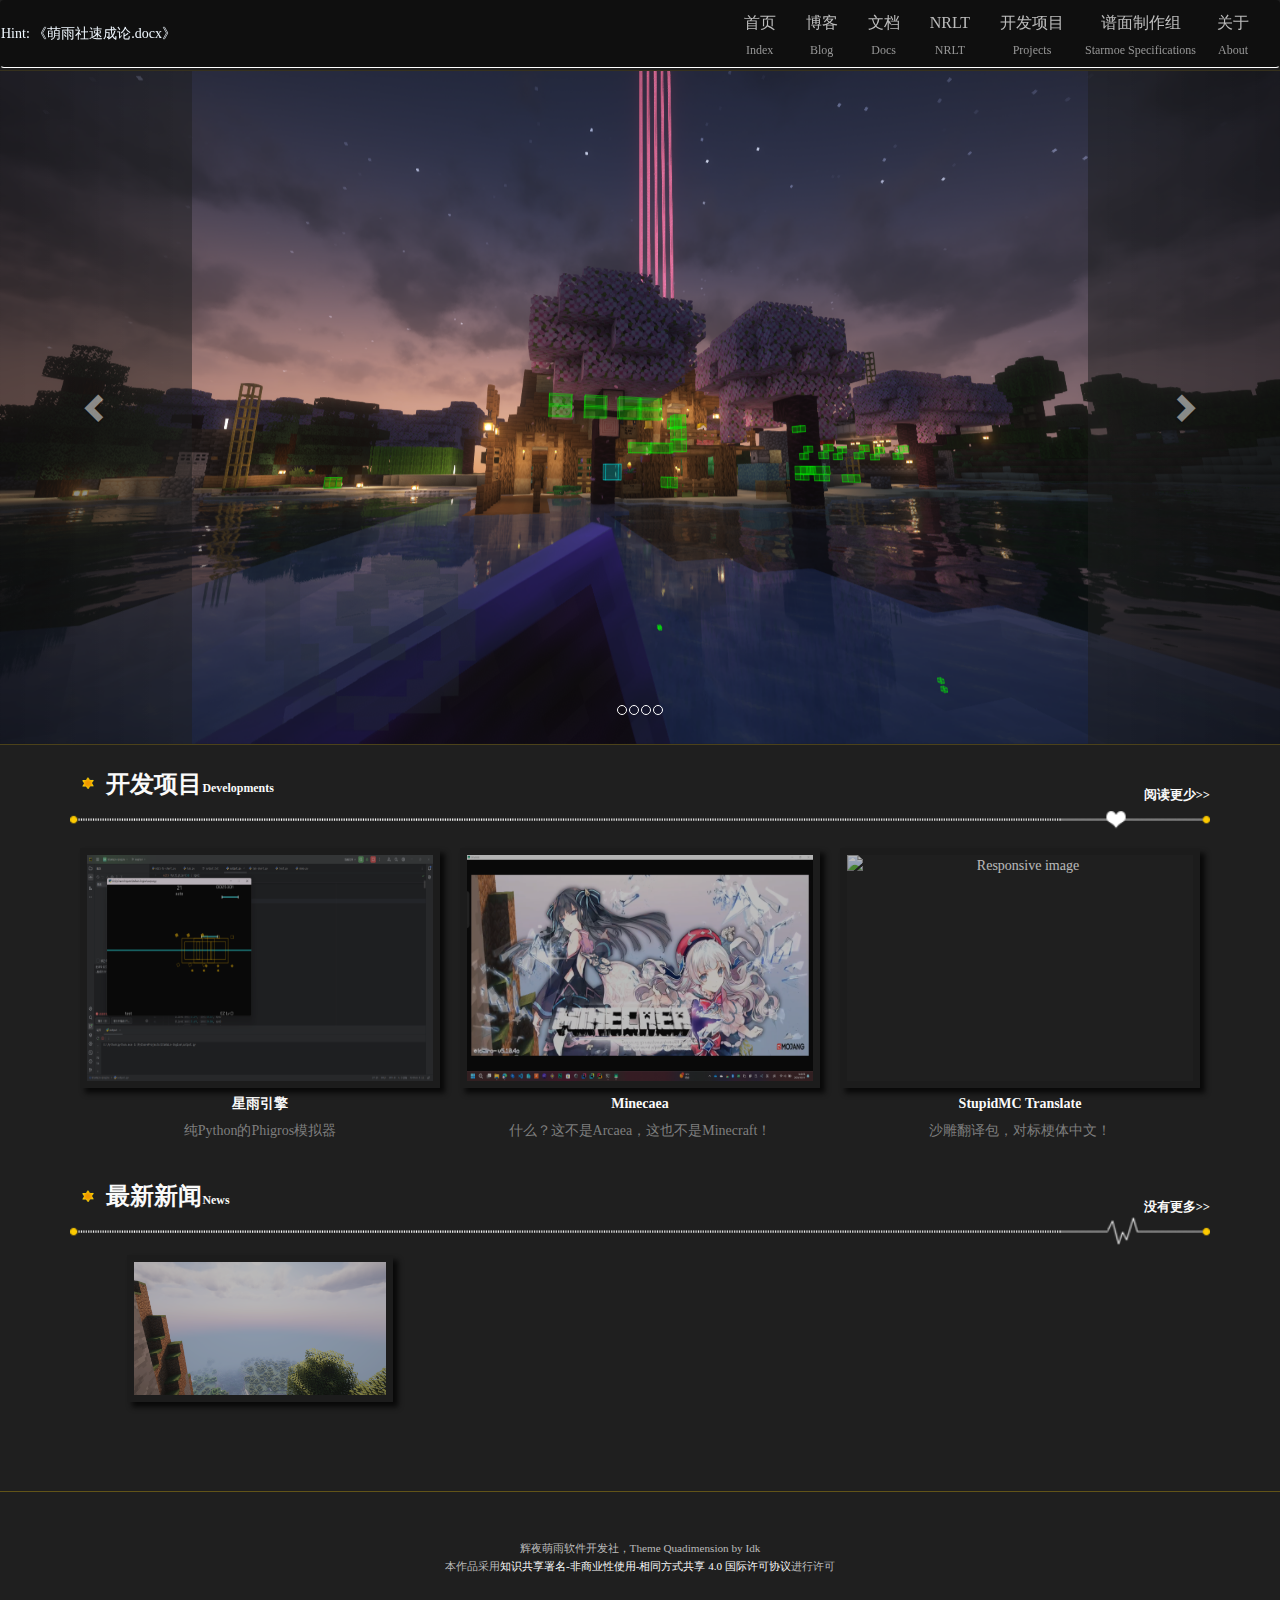
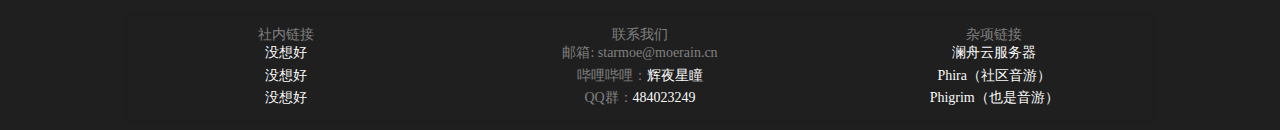
==== commit dfb236a8: "更新页面" ====
--- a/index.html
+++ b/index.html
@@ -233,3 +233,58 @@
 </head>
 
 </html>
+<style>
+    .about {
+        display: flex;
+        justify-content: space-between;
+        width: 80%;
+        margin: 10px auto;
+        border: 1px solid #1f1f1f;
+        padding: 5px;
+        box-shadow: 0 0 5px rgba(0, 0, 0, 0.1);
+    }
+    .column {
+        width: 30%;
+        padding: 5px;
+        color: gray;
+    }
+    .moe {
+        color: gray
+    }
+    .left {
+        background-color: #1f1f1f;
+    }
+    .center {
+        background-color: #1f1f1f;
+    }
+    .right {
+        background-color: #1f1f1f;
+    }
+</style>
+
+<body>
+<div class="about">
+    <div class="column left">
+        <h2>社内链接</h2>
+        <ul>
+            <li><a href="#link1">没想好</a></li>
+            <li><a href="#link2">没想好</a></li>
+            <li><a href="#link3">没想好</a></li>
+        </ul>
+    </div>
+    <div class="column center">
+        <h2>联系我们</h2>
+        <p>邮箱: starmoe@moerain.cn</p>
+        <p>哔哩哔哩：<a href="https://space.bilibili.com/282575263">辉夜星瞳</a></p>
+        <p>QQ群：<a href="https://qm.qq.com/q/5NwiTnyX3a">484023249</a></p>
+    </div>
+    <div class="column right">
+        <h2>杂项链接</h2>
+        <ul>
+            <li><a href="https://www.mclzyun.com" target="_blank">澜舟云服务器</a></li>
+            <li><a href="https://phira.moe" target="_blank">Phira（社区音游）</a></li>
+            <li><a href="https://www.phigrim.cn" target="_blank" title="说件事：老辉夜是干捉虫的（">Phigrim（也是音游）</a></li>
+        </ul>
+    </div>
+</div>
+</body>
